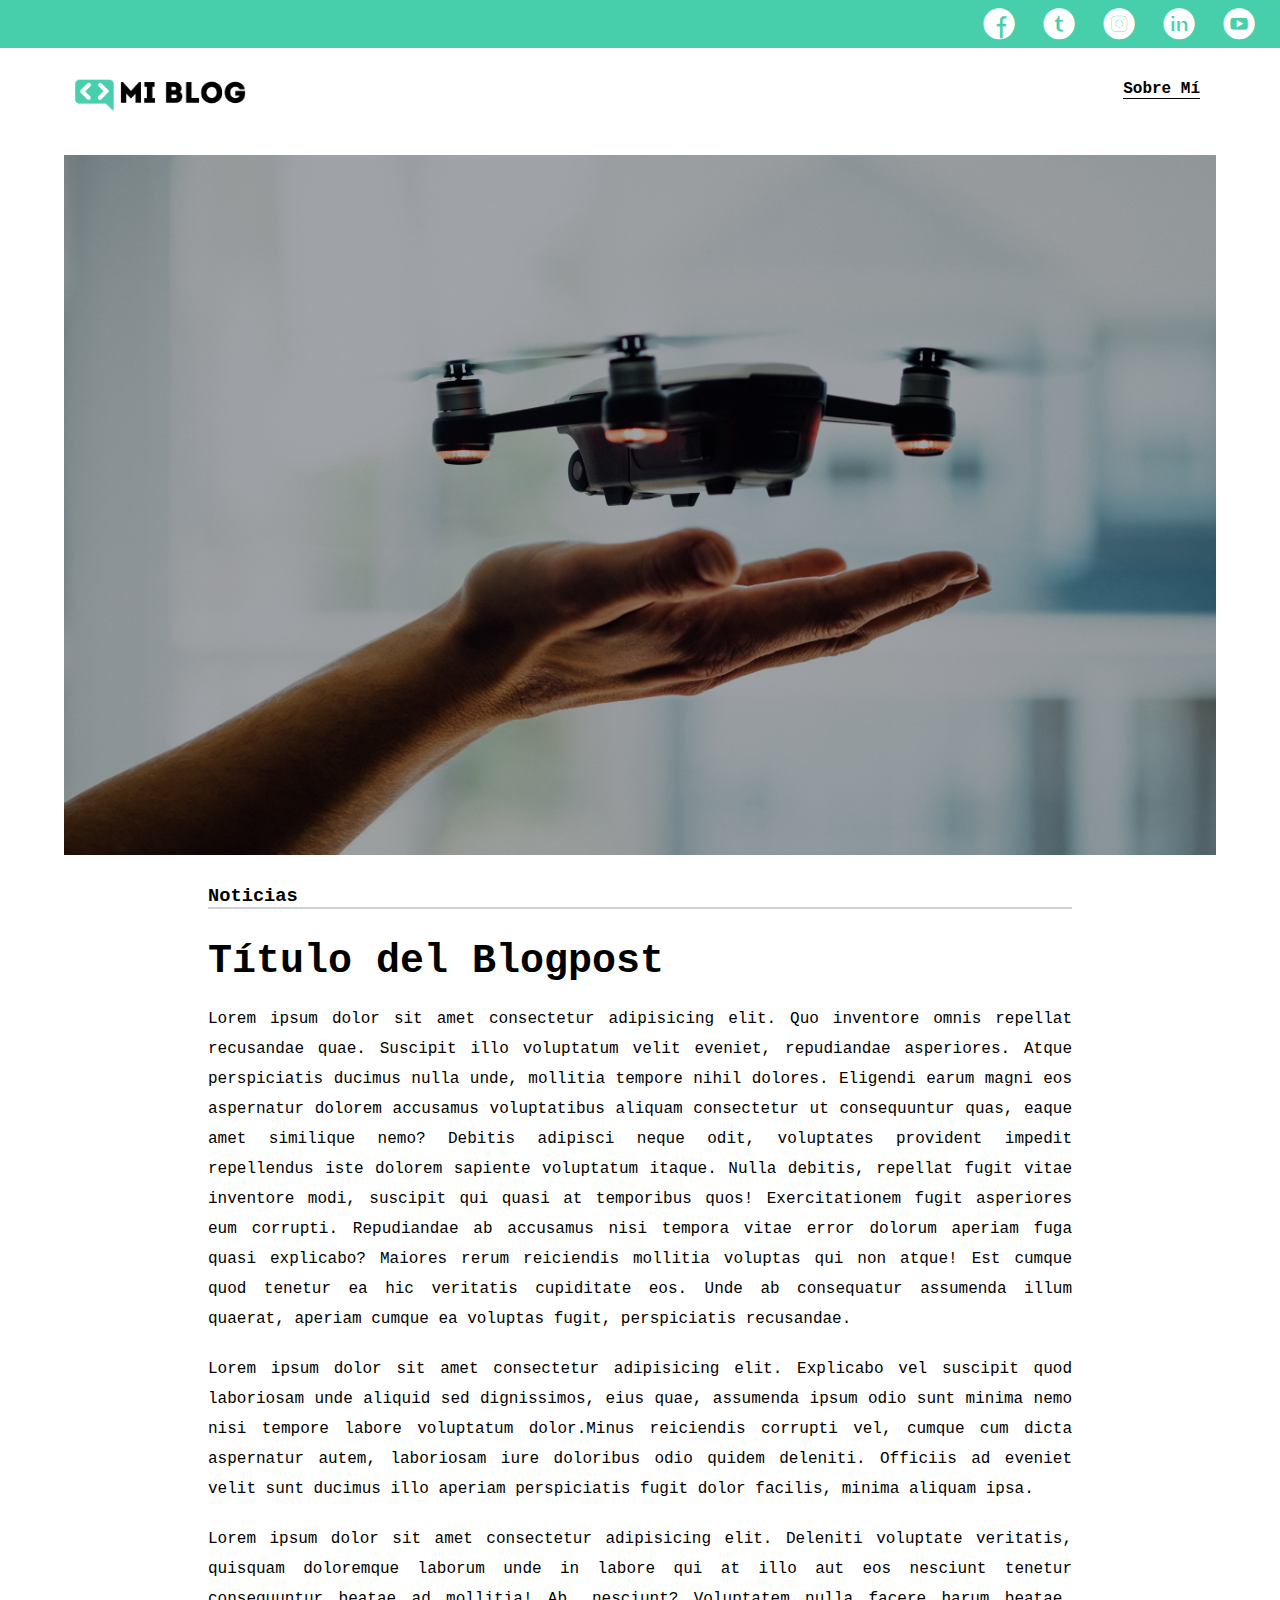
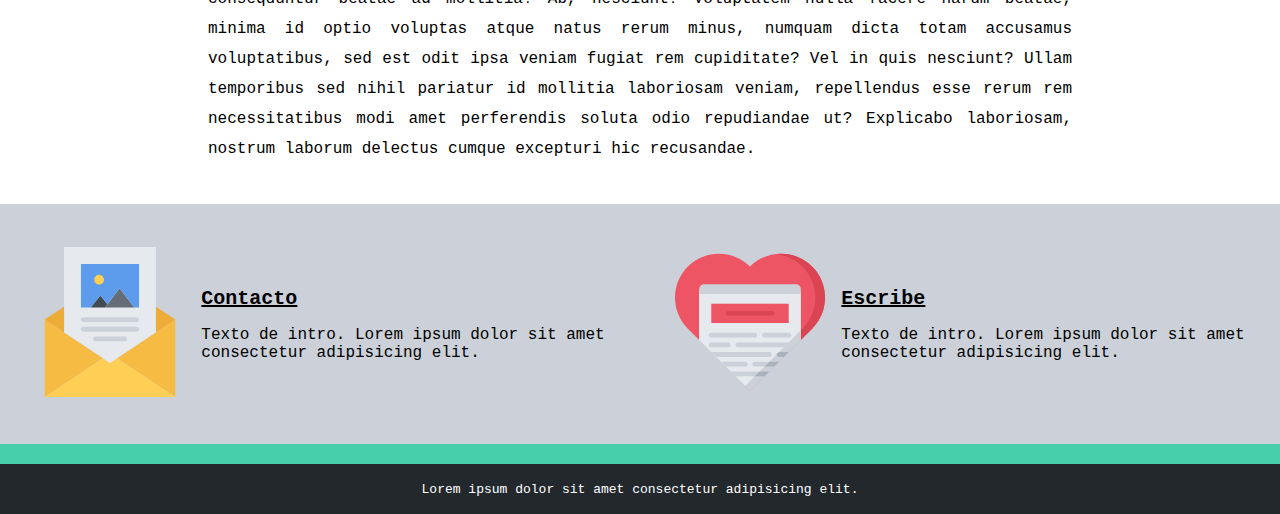
==== blog.html @ d82f231f "Repo creado" ====
<!DOCTYPE html>
<html lang="en">
  <head>
    <meta charset="UTF-8" />
    <meta name="viewport" content="width=device-width, initial-scale=1.0" />
    <link rel="stylesheet" href="./css/blog.css" />
    <link rel="stylesheet" href="./css/font/flaticon.css" />
    <title>Blogpost</title>
  </head>
  <body>
    <header>
      <section class="header-icons-container">
        <div class="icons">
          <a href="/"><span class="flaticon-001-facebook"></span></a>
          <a href="/"><span class="flaticon-002-twitter"></span></a>
          <a href="/"><span class="flaticon-011-instagram"></span></a>
          <a href="/"><span class="flaticon-010-linkedin"></span></a>
          <a href="/"><span class="flaticon-008-youtube"></span></a>
        </div>
      </section>
      <nav>
        <section class="nav-logo-container">
          <a href="" target="_blank" rel="noopener noreferrer"
            ><img src="./assets/images/Logo-negro.png" alt="Logo de blog"
          /></a>
        </section>
        <section class="profile-link">
          <a href="perfil.html" target="_blank" rel="noopener noreferrer"
            >Sobre Mí</a
          >
        </section>
      </nav>
    </header>
    <main>
      <figure class="main-blog-image">
        <img src="./assets/images/blog3.png" alt="imagen de blog (dron)" />
      </figure>
      <div class="main-text-container">
        <div class="main-blog-topic">
          <h3>Noticias</h3>
        </div>
        <article class="main-blog-description-container">
          <div class="main-blog-title">
            <h1>Título del Blogpost</h1>
          </div>
          <div class="main-blog-description">
            <p>
              Lorem ipsum dolor sit amet consectetur adipisicing elit. Quo
              inventore omnis repellat recusandae quae. Suscipit illo voluptatum
              velit eveniet, repudiandae asperiores. Atque perspiciatis ducimus
              nulla unde, mollitia tempore nihil dolores. Eligendi earum magni
              eos aspernatur dolorem accusamus voluptatibus aliquam consectetur
              ut consequuntur quas, eaque amet similique nemo? Debitis adipisci
              neque odit, voluptates provident impedit repellendus iste dolorem
              sapiente voluptatum itaque. Nulla debitis, repellat fugit vitae
              inventore modi, suscipit qui quasi at temporibus quos!
              Exercitationem fugit asperiores eum corrupti. Repudiandae ab
              accusamus nisi tempora vitae error dolorum aperiam fuga quasi
              explicabo? Maiores rerum reiciendis mollitia voluptas qui non
              atque! Est cumque quod tenetur ea hic veritatis cupiditate eos.
              Unde ab consequatur assumenda illum quaerat, aperiam cumque ea
              voluptas fugit, perspiciatis recusandae.
            </p>
            <p>
              Lorem ipsum dolor sit amet consectetur adipisicing elit. Explicabo
              vel suscipit quod laboriosam unde aliquid sed dignissimos, eius
              quae, assumenda ipsum odio sunt minima nemo nisi tempore labore
              voluptatum dolor.Minus reiciendis corrupti vel, cumque cum dicta
              aspernatur autem, laboriosam iure doloribus odio quidem deleniti.
              Officiis ad eveniet velit sunt ducimus illo aperiam perspiciatis
              fugit dolor facilis, minima aliquam ipsa.
            </p>
            <p>
              Lorem ipsum dolor sit amet consectetur adipisicing elit. Deleniti
              voluptate veritatis, quisquam doloremque laborum unde in labore
              qui at illo aut eos nesciunt tenetur consequuntur beatae ad
              mollitia! Ab, nesciunt? Voluptatem nulla facere harum beatae,
              minima id optio voluptas atque natus rerum minus, numquam dicta
              totam accusamus voluptatibus, sed est odit ipsa veniam fugiat rem
              cupiditate? Vel in quis nesciunt? Ullam temporibus sed nihil
              pariatur id mollitia laboriosam veniam, repellendus esse rerum rem
              necessitatibus modi amet perferendis soluta odio repudiandae ut?
              Explicabo laboriosam, nostrum laborum delectus cumque excepturi
              hic recusandae.
            </p>
          </div>
        </article>
      </div>
    </main>
    <section class="main-contact-container">
      <div class="contact-container">
        <figure class="contact-image">
          <img src="./assets/icons/contacto.svg" alt="" />
        </figure>
        <div class="contact-container-text">
          <a href="">Contacto</a>
          <p>
            Texto de intro. Lorem ipsum dolor sit amet <br />
            consectetur adipisicing elit.
          </p>
        </div>
      </div>
      <div class="contact-container">
        <figure class="write-image">
          <img src="./assets/icons/escribeme.svg" alt="" />
        </figure>
        <div class="contact-container-text">
          <a href="">Escribe</a>
          <p>
            Texto de intro. Lorem ipsum dolor sit amet <br />
            consectetur adipisicing elit.
          </p>
        </div>
      </div>
    </section>
    <footer>
      <div class="footer-greenpart"></div>
      <div class="footer-letter">
        Lorem ipsum dolor sit amet consectetur adipisicing elit.
      </div>
    </footer>
  </body>
</html>
---- css/blog.css ----
@font-face {
  font-family: Roboto;
  /*src: url("../assets/Fuentes/Roboto_Mono/RobotoMono-Medium.ttf");*/
  src: url("../assets/fonts/Roboto/Roboto-Regular.ttf");
}

* {
  box-sizing: border-box;
  margin: 0;
}

body {
  font-family: Roboto-Regular, monospace;
}

/*Header Section*/

a {
  text-decoration: none;
  display: inline;
  color: black;
  font-family: Roboto-Regular, monospace;
  font-weight: 600 !important;
}

header {
  width: 100%;
  height: 130px;
  display: grid;
  grid-template-rows: 1fr 1fr;
}

header .header-icons-container {
  width: 100%;
  height: 3rem;
  display: grid;
  background-color: #47cfac;
}

header .header-icons-container .icons {
  width: auto;
  height: auto;
  display: flex;
  justify-items: flex-end;
  align-items: center;
  justify-content: space-between;
  justify-self: end;
  margin-right: 1rem;
}

header .header-icons-container .icons span {
  margin-right: 10px;
  color: white;
}

nav {
  display: grid;
  grid-template-columns: 1fr 1fr;
  height: auto;
}

nav .nav-logo-container {
  margin-left: 50px;
}

nav .nav-logo-container img {
  width: 220px;
  margin-top: 10px;
}

nav .profile-link {
  display: flex;
  align-items: center;
  justify-content: flex-end;
  margin-right: 80px;
}

nav .profile-link a {
  font-family: Roboto-Regular, monospace;
  font-weight: 400;
  color: black;
  border-bottom: 1px solid black;
}

/*MAIN SECTION*/

main {
  max-width: 90%;
  margin: 0 auto;
}

.main-blog-image {
  margin-top: 25px;
  height: 700px;
}

.main-blog-image img {
  width: 100%;
  height: 100%;
}

.main-text-container {
  max-width: 75%;
  margin: 0 auto;
}

.main-blog-topic {
  display: block;
  /* height: 50px; */
  margin-top: 30px;
  margin-bottom: 30px;
  border-bottom: 2px solid #ccd1d9;
}

.main-blog-title h1 {
  font-size: 40px;
}

.main-blog-description p {
  line-height: 30px;
  font-size: 16px;
  margin-top: 20px;
  text-align: justify;
}

.main-contact-container {
  display: grid;
  grid-template-columns: 1fr 1fr;
  width: 100vw;
  height: 15rem;
  margin-top: 40px;
  background-color: #ccd1d9;
}

.contact-container {
  display: flex;
  align-items: center;
  max-width: 90%;
  margin: 0 auto;
}

.contact-container-text {
  display: flex;
  flex-direction: column;
  margin-left: 1rem;
}

.contact-container-text a {
  text-decoration: underline;
  font-size: 20px;
  margin-bottom: 1rem;
}

.contact-image img {
  width: 150px;
}

.write-image img {
  width: 150px;
}

/*Footer*/

.footer-greenpart {
  width: 100vw;
  /* margin-top: 30px; */
  height: 20px;
  background-color: #47cfac;
}

.footer-letter {
  display: flex;
  align-items: center;
  justify-content: center;
  font-size: 13px;
  width: 100vw;
  height: 50px;
  color: white;
  background-color: #23282d;
}
---- css/font/flaticon.css ----
/*
  	Flaticon icon font: Flaticon
  	Creation date: 20/12/2018 09:27
  	*/

@font-face {
	font-family: "Flaticon";
	src: url("./Flaticon.eot");
	src: url("./Flaticon.eot?#iefix") format("embedded-opentype"), url("./Flaticon.woff") format("woff"),
		url("./Flaticon.ttf") format("truetype"), url("./Flaticon.svg#Flaticon") format("svg");
	font-weight: normal;
	font-style: normal;
}

@media screen and (-webkit-min-device-pixel-ratio: 0) {
	@font-face {
		font-family: "Flaticon";
		src: url("./Flaticon.svg#Flaticon") format("svg");
	}
}

[class^="flaticon-"]:before,
[class*=" flaticon-"]:before,
[class^="flaticon-"]:after,
[class*=" flaticon-"]:after {
	font-family: Flaticon;
	font-size: 30px;
	font-style: normal;
	margin-left: 20px;
}

.flaticon-001-facebook:before {
	content: "\f100";
}
.flaticon-002-twitter:before {
	content: "\f101";
}
.flaticon-003-whatsapp:before {
	content: "\f102";
}
.flaticon-004-groupme:before {
	content: "\f103";
}
.flaticon-005-kik:before {
	content: "\f104";
}
.flaticon-006-skype:before {
	content: "\f105";
}
.flaticon-007-periscope:before {
	content: "\f106";
}
.flaticon-008-youtube:before {
	content: "\f107";
}
.flaticon-009-itunes:before {
	content: "\f108";
}
.flaticon-010-linkedin:before {
	content: "\f109";
}
.flaticon-011-instagram:before {
	content: "\f10a";
}
.flaticon-012-messenger:before {
	content: "\f10b";
}
.flaticon-013-twitter-1:before {
	content: "\f10c";
}
.flaticon-014-snapchat:before {
	content: "\f10d";
}
.flaticon-015-reddit:before {
	content: "\f10e";
}
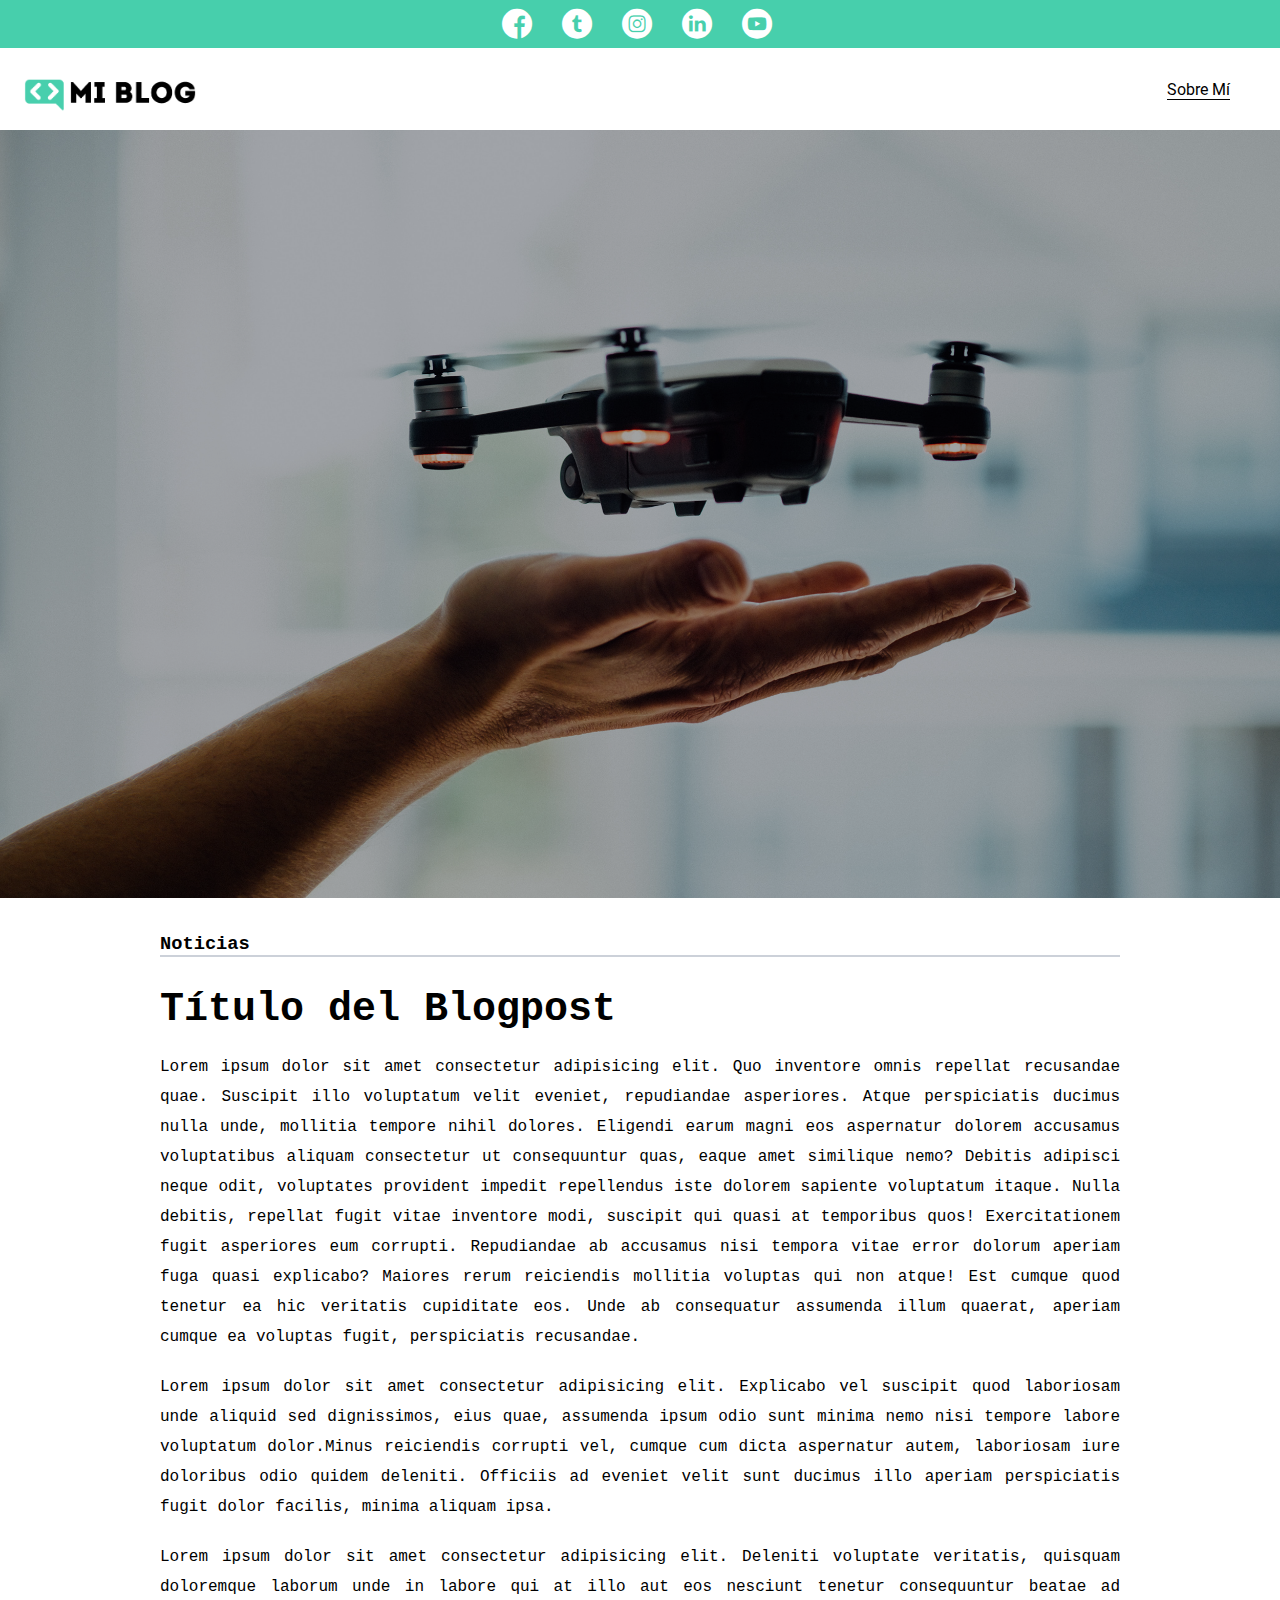
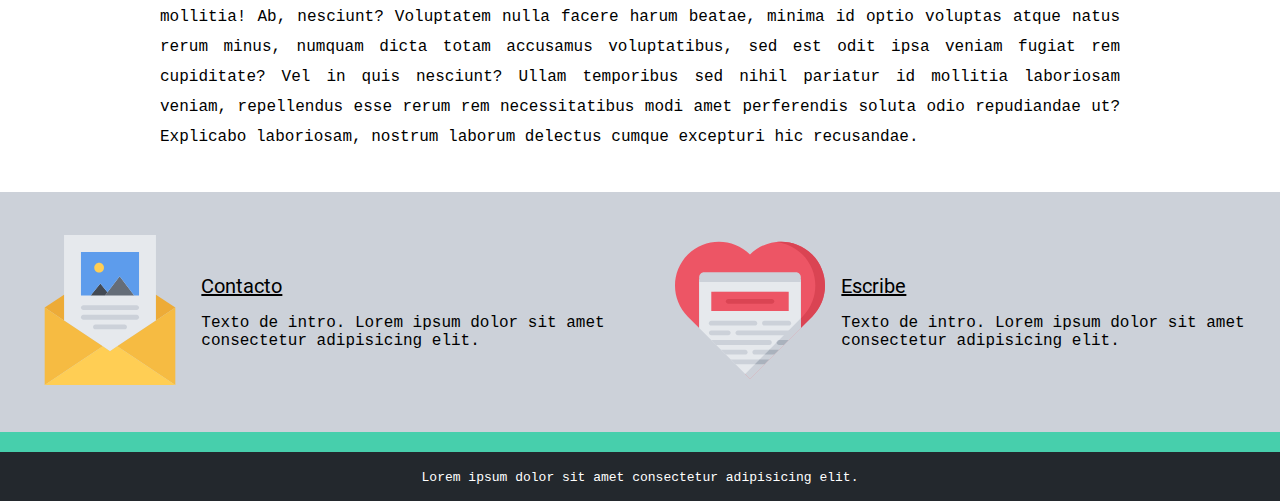
==== commit 4ce1da82: "blog page is responsive now" ====
--- a/blog.html
+++ b/blog.html
@@ -31,10 +31,10 @@
         </section>
       </nav>
     </header>
+    <figure class="main-blog-image">
+      <img src="./assets/images/blog3.png" alt="imagen de blog (dron)" />
+    </figure>
     <main>
-      <figure class="main-blog-image">
-        <img src="./assets/images/blog3.png" alt="imagen de blog (dron)" />
-      </figure>
       <div class="main-text-container">
         <div class="main-blog-topic">
           <h3>Noticias</h3>
--- a/css/blog.css
+++ b/css/blog.css
@@ -7,6 +7,7 @@
 * {
   box-sizing: border-box;
   margin: 0;
+  padding: 0;
 }
 
 body {
@@ -19,8 +20,7 @@
   text-decoration: none;
   display: inline;
   color: black;
-  font-family: Roboto-Regular, monospace;
-  font-weight: 600 !important;
+  font-family: Roboto, serif;
 }
 
 header {
@@ -41,10 +41,10 @@
   width: auto;
   height: auto;
   display: flex;
-  justify-items: flex-end;
+  justify-items: center;
   align-items: center;
-  justify-content: space-between;
-  justify-self: end;
+  justify-content: center;
+  /* justify-self: end; */
   margin-right: 1rem;
 }
 
@@ -59,10 +59,6 @@
   height: auto;
 }
 
-nav .nav-logo-container {
-  margin-left: 50px;
-}
-
 nav .nav-logo-container img {
   width: 220px;
   margin-top: 10px;
@@ -72,12 +68,10 @@
   display: flex;
   align-items: center;
   justify-content: flex-end;
-  margin-right: 80px;
+  margin-right: 50px;
 }
 
 nav .profile-link a {
-  font-family: Roboto-Regular, monospace;
-  font-weight: 400;
   color: black;
   border-bottom: 1px solid black;
 }
@@ -85,18 +79,20 @@
 /*MAIN SECTION*/
 
 main {
-  max-width: 90%;
+  max-width: 100vw;
   margin: 0 auto;
+  margin-bottom: 2rem;
 }
 
-.main-blog-image {
+/* .main-blog-image {
   margin-top: 25px;
   height: 700px;
-}
+} */
 
 .main-blog-image img {
-  width: 100%;
-  height: 100%;
+  width: 100vw;
+  height: auto;
+  /* margin: 0 auto; */
 }
 
 .main-text-container {
@@ -122,6 +118,8 @@
   margin-top: 20px;
   text-align: justify;
 }
+
+/*Contact section*/
 
 .main-contact-container {
   display: grid;
@@ -177,4 +175,16 @@
   height: 50px;
   color: white;
   background-color: #23282d;
+  text-align: center;
 }
+
+@media (max-width: 425px) {
+  .main-contact-container {
+    grid-template-columns: 1fr;
+    grid-template-rows: auto;
+    grid-gap: 1rem;
+    height: auto;
+    margin: 0 auto;
+    padding: 5%;
+  }
+}
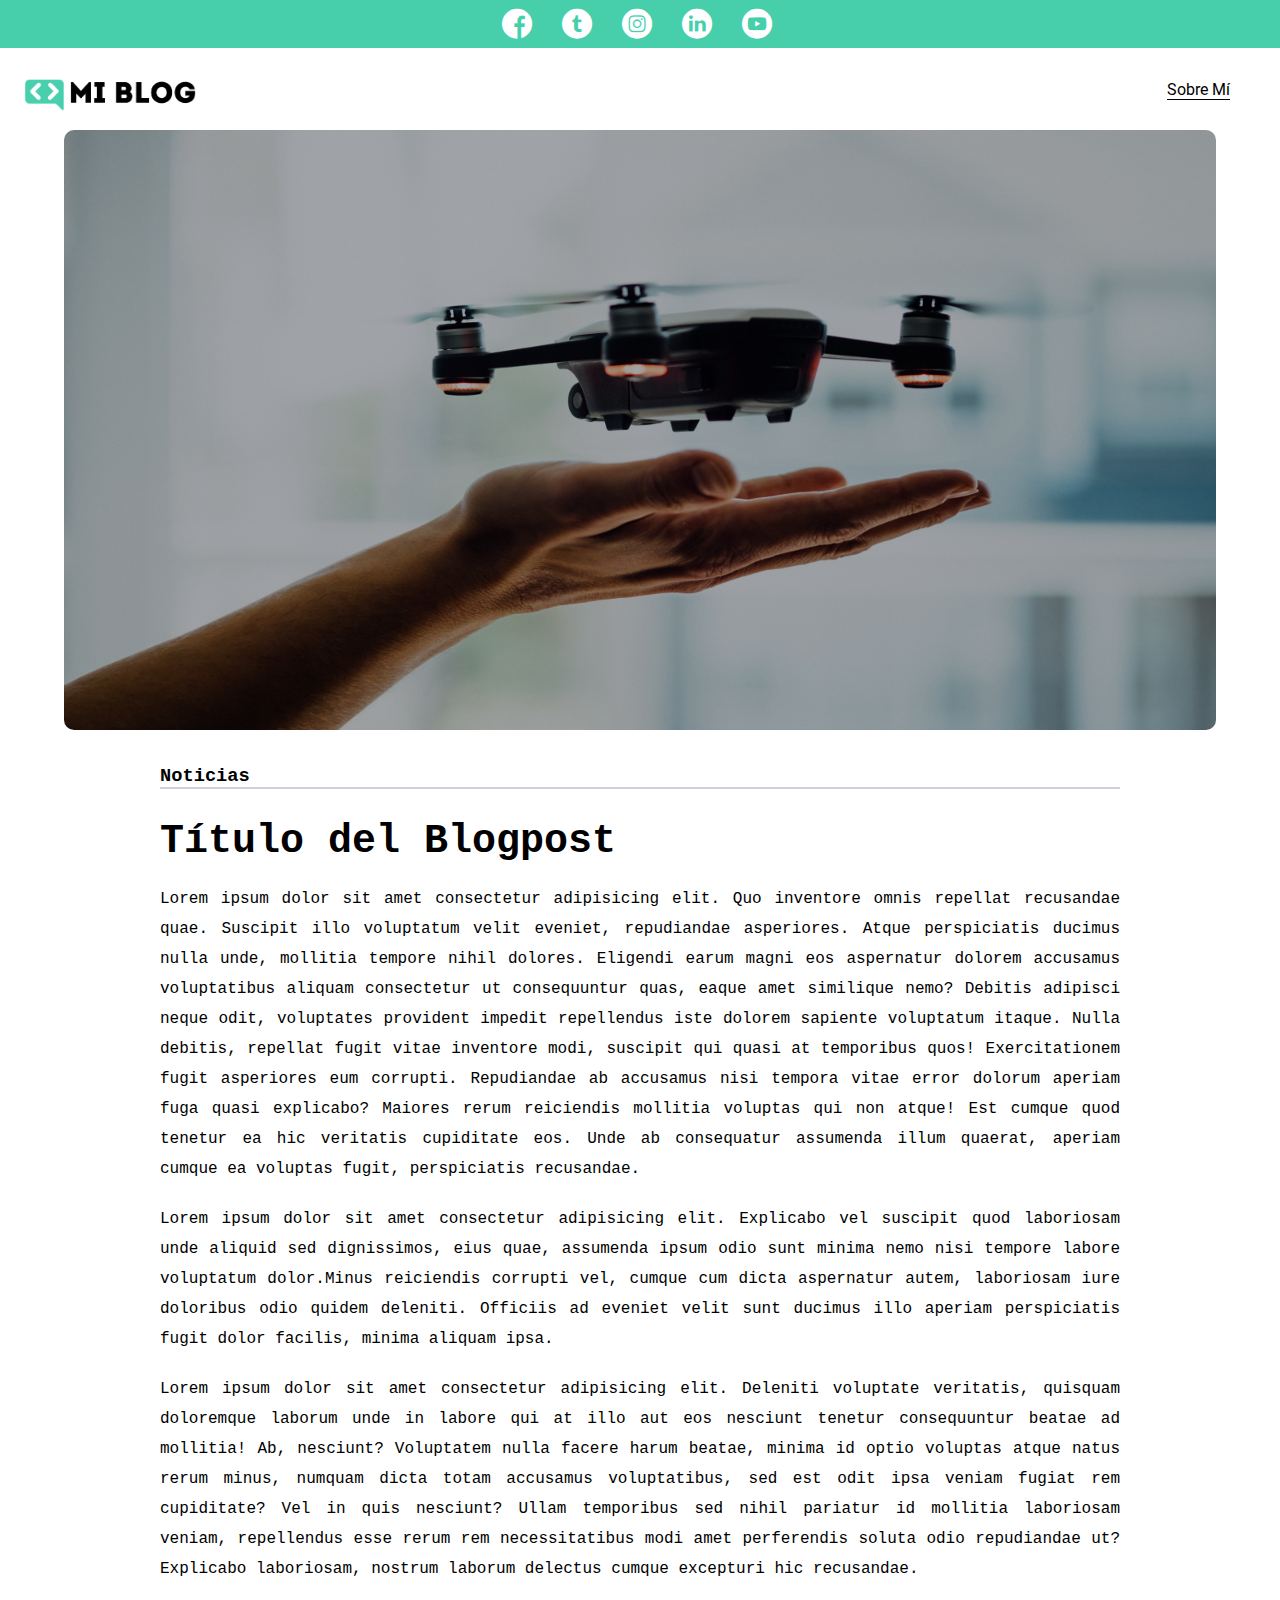
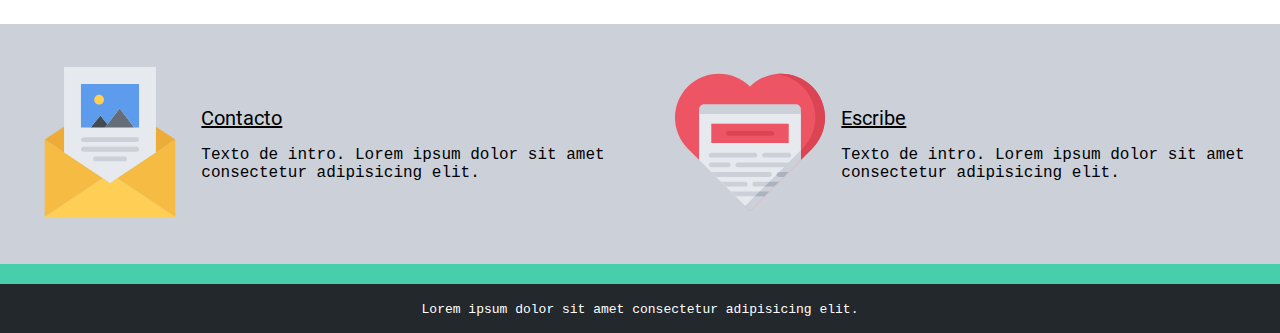
==== commit 5e6ea89f: "Fixed some responsive issues" ====
--- a/blog.html
+++ b/blog.html
@@ -20,7 +20,7 @@
       </section>
       <nav>
         <section class="nav-logo-container">
-          <a href="" target="_blank" rel="noopener noreferrer"
+          <a href="index.html" target="_blank" rel="noopener noreferrer"
             ><img src="./assets/images/Logo-negro.png" alt="Logo de blog"
           /></a>
         </section>
--- a/css/blog.css
+++ b/css/blog.css
@@ -84,14 +84,14 @@
   margin-bottom: 2rem;
 }
 
-/* .main-blog-image {
-  margin-top: 25px;
-  height: 700px;
-} */
+.main-blog-image {
+  text-align: center;
+}
 
 .main-blog-image img {
-  width: 100vw;
-  height: auto;
+  width: 90vw;
+  height: 600px;
+  border-radius: 10px;
   /* margin: 0 auto; */
 }
 
